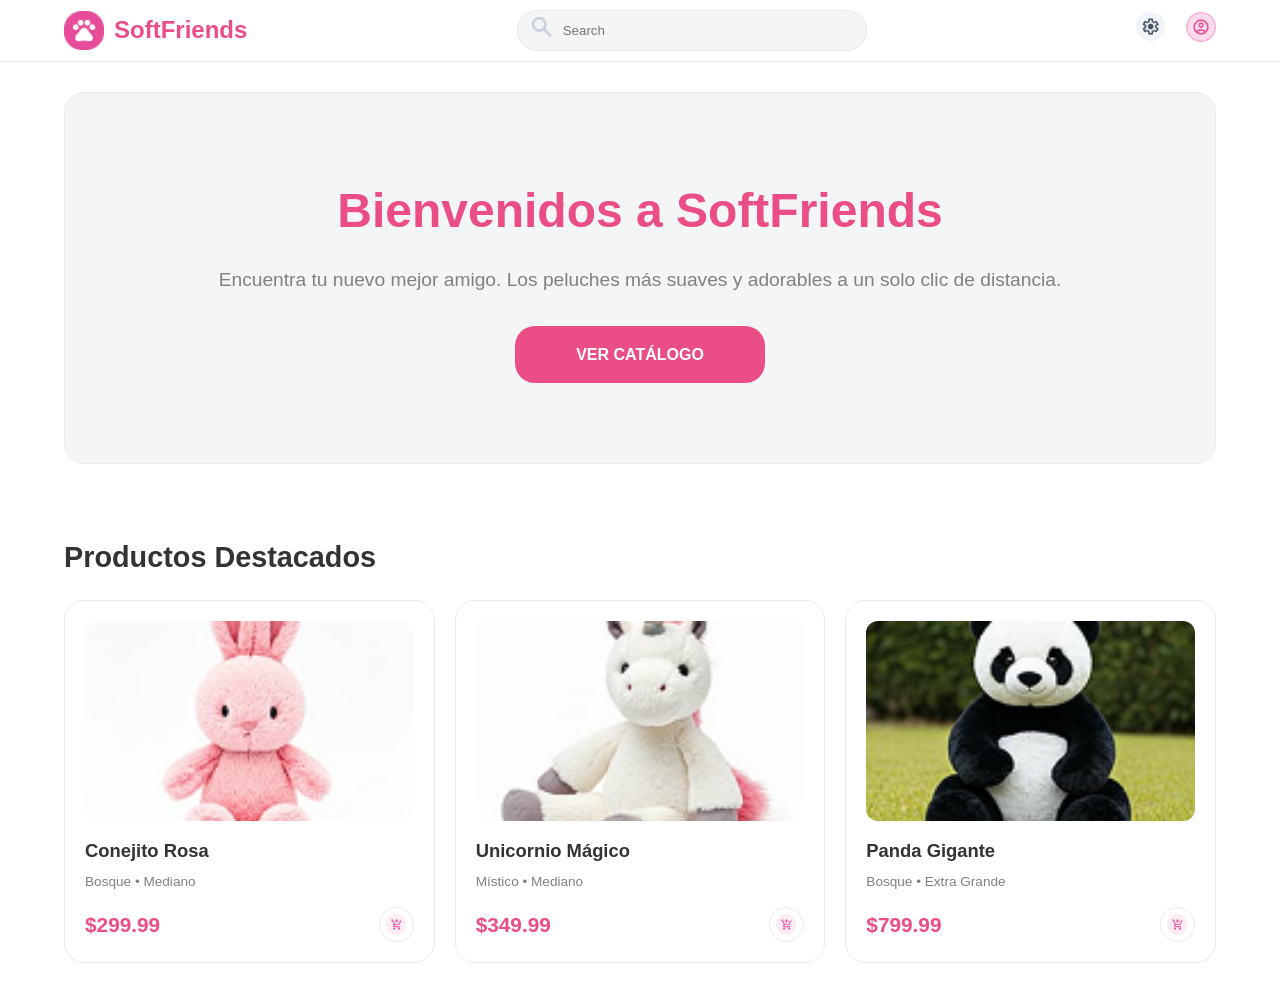
==== Presentacion/index.html @ 8cdd8f86 "index, registrarse y iniciar-sesion html ya los cree, falta ver que no falten cosas" ====
<!DOCTYPE html>
<html lang="es">

<head>
    <title>Inicio - SoftFriends</title>
    <meta charset="UTF-8">
    <meta name="viewport" content="width=device-width, initial-scale=1.0">
    <meta name="description" content="SoftFriends - Encuentra los mejores peluches">
    
    <link rel="stylesheet" type="text/css" href="styles/base.css" />
    <link rel="stylesheet" type="text/css" href="styles/components.css" />
    <link rel="stylesheet" type="text/css" href="styles/layout.css" />
</head>

<body>

    <nav>
        <a class="logo" href="./index.html">
            <img src="img/logo.png" alt="Logo SoftFriends">
            <span>SoftFriends</span>
        </a>

        <form name="form_busqueda" action="catalago.html" method="GET">
            <img src="img/iconoBuscar.png" alt="Icono de búsqueda" class="search-icon">
            <input id="txt_buscar" name="txt_buscar" type="text" placeholder="Search">
        </form>

        <ul>
            <li>
                <a href="#"><img src="img/configuracion.png" alt="Configuracion de la cuenta"></a>
            </li>
            <li>
                <a href="#"><img src="img/iconoUsuario.png" alt="Perfil de usuario"></a>
            </li>
        </ul>
    </nav>

    <div class="contenedor-principal">
        
        <main>
            
            <section class="hero">
                <h1>Bienvenidos a SoftFriends</h1>
                <p>Encuentra tu nuevo mejor amigo. Los peluches más suaves y adorables a un solo clic de distancia.</p>
                <a href="catalago.html" class="btn btn--primary btn-hero">
                    VER CATÁLOGO
                </a>
            </section>

            <section class="seccion-destacados">
                <h2>Productos Destacados</h2>
                <div class="productos">
                    
                    <article>
                        <figure>
                            <img src="img/conejoRosa.png" alt="Peluche de Conejito Rosa">
                        </figure>
                        <div class="info-producto">
                            <h3>Conejito Rosa</h3>
                            <p class="categoria">Bosque • Mediano</p>
                            <div class="precio-carrito">
                                <p class="precio">$299.99</p>
                                <button class="btn-agregar" aria-label="Agregar Conejito Rosa al carrito">
                                    <img src="img/IconoAgregarCarrito.png" alt="">
                                </button>
                            </div>
                        </div>
                    </article>

                    <article>
                        <figure>
                            <img src="img/unicornio.png" alt="Peluche de Unicornio Mágico">
                        </figure>
                        <div class="info-producto">
                            <h3>Unicornio Mágico</h3>
                            <p class="categoria">Místico • Mediano</p>
                            <div class="precio-carrito">
                                <p class="precio">$349.99</p>
                                <button class="btn-agregar" aria-label="Agregar Unicornio Mágico al carrito">
                                    <img src="img/IconoAgregarCarrito.png" alt="">
                                </button>
                            </div>
                        </div>
                    </article>

                    <article>
                        <figure>
                            <img src="img/panda.png" alt="Peluche de Panda Gigante">
                        </figure>
                        <div class="info-producto">
                            <h3>Panda Gigante</h3>
                            <p class="categoria">Bosque • Extra Grande</p>
                            <div class="precio-carrito">
                                <p class="precio">$799.99</p>
                                <button class="btn-agregar" aria-label="Agregar Panda Gigante al carrito">
                                    <img src="img/IconoAgregarCarrito.png" alt="">
                                </button>
                            </div>
                        </div>
                    </article>

                </div>
            </section>

        </main>
    </div>

</body>

</html>
---- Presentacion/styles/base.css ----
/*Pues es la base de la pagina y donde esta el root con colores para reutilizar*/
:root {
    --color-primario: #eb4e87;
    --color-fondo: #ffffff;
    --color-texto: #333333;
    --color-texto-secundario: gray;
    --color-borde: #eaeaea;
    --color-fondo-input: #f4f5f7;
    --fuente-principal: "Quicksand", sans-serif;
    --fuente-titulos: "Alan Sans", sans-serif;
}

/*para agarrar los colores y reutilizarse*/

* {
    box-sizing: border-box;
    margin: 0;
    padding: 0;
}

body {
    font-family: var(--fuente-principal);
    /*La fuente no la encontre, de momento puse esa*/
    line-height: 1.6;
    background-color: var(--color-fondo);
    color: var(--color-texto);
}

h1,
h2,
h3,
h4,
h5,
h6,
strong {
    font-family: var(--fuente-titulos);
}

.fondo-gris {
    background-color: #f7f8fa;
}
---- Presentacion/styles/components.css ----
/*Aqui es donde ya va el disenio de cada componente*/
.logo {
    display: flex;
    align-items: center;
    gap: 10px;
    text-decoration: none;
    font-weight: 700;
    font-size: 1.5rem;
    color: var(--color-primario);
}

.logo img {
    width: 40px;
    height: auto;
}

nav form {
    position: relative;
    display: flex;
    align-items: center;
    flex: 1;
    max-width: 350px;
    margin: 0 15px;
}

.search-icon {
    position: absolute;
    left: 15px;
    width: 20px;
    height: auto;
    opacity: 0.5;
}

nav input {
    width: 100%;
    padding: 12px 20px 12px 45px;
    border-radius: 20px;
    border: 1px solid var(--color-borde);
    background-color: var(--color-fondo-input);
    font-family: var(--fuente-principal);
}

nav input:focus {
    outline: none;
    box-shadow: 0 0 0 2px var(--color-borde);
}

nav ul {
    display: flex;
    align-items: center;
    gap: 20px;
    list-style: none;
}

nav ul img {
    width: 30px;
    height: auto;
    cursor: pointer;
}

/* --- MENU LATERAL --- */
.menu-lateral ul {
    display: flex;
    flex-direction: column;
    gap: 10px;
    padding: 0;
    list-style: none;
}

.menu-lateral li {
    display: flex;
    align-items: center;
    gap: 15px;
    padding: 12px 20px;
    border-radius: 25px;
    cursor: pointer;
}

.menu-lateral li.active {
    background-color: var(--color-primario);
}

.menu-lateral li img {
    width: 20px;
    height: auto;
}

.menu-lateral li.active img {
    filter: brightness(0) invert(1);
    /* Convierte el icono a blanco */
}

.menu-lateral a {
    text-decoration: none;
    font-weight: 600;
    color: var(--color-texto-secundario);
}

.menu-lateral li.active a {
    color: white;
}

/* --- CATEGORIAS --- */
.categorias ul {
    display: flex;
    gap: 15px;
    flex-wrap: nowrap;
    padding: 0;
    list-style: none;
    overflow-x: auto;
}

.categorias button {
    display: flex;
    align-items: center;
    gap: 8px;
    padding: 10px 24px;
    border: 1px solid var(--color-borde);
    background-color: white;
    border-radius: 25px;
    font-family: var(--fuente-principal);
    color: var(--color-texto-secundario);
    font-weight: 600;
    cursor: pointer;
    white-space: nowrap;
}

.categorias button img {
    width: 16px;
}

.categorias button.active {
    background-color: var(--color-primario);
    color: white;
    border: none;
}

/* --- TARJETAS DE PRODUCTOS --- */
.productos article {
    padding: 20px;
    border-radius: 20px;
    display: flex;
    flex-direction: column;
    border: 1px solid var(--color-borde);
    background-color: white;
}

.productos figure {
    width: 100%;
    margin: 0;
    background-color: #fcfcfc;
    border-radius: 12px;
    margin-bottom: 15px;
    overflow: hidden;
}

.productos figure img {
    width: 100%;
    height: 200px;
    object-fit: cover;
    object-position: center;
    display: block;
}

.info-producto {
    display: flex;
    flex-direction: column;
    width: 100%;
}

.productos h3 {
    font-size: 1.15rem;
    font-weight: 700;
    margin: 0 0 5px 0;
}

.productos p.categoria {
    font-size: 0.85rem;
    color: var(--color-texto-secundario);
    margin: 0 0 15px 0;
}

.precio-carrito {
    display: flex;
    justify-content: space-between;
    align-items: center;
    width: 100%;
}

.precio {
    font-size: 1.3rem;
    font-weight: 800;
    color: var(--color-primario);
    margin: 0;
}

.btn-agregar {
    width: 35px;
    height: 35px;
    border-radius: 50%;
    border: 1px solid var(--color-borde);
    background-color: transparent;
    display: flex;
    align-items: center;
    justify-content: center;
    cursor: pointer;
    padding: 6px;
}

.btn-agregar img {
    width: 100%;
    height: 100%;
    object-fit: contain;
}

/* --- CARRITO --- */
.carrito-contenedor {
    padding: 0;
}

.carrito header {
    display: flex;
    justify-content: space-between;
    align-items: center;
    flex-wrap: wrap;
    border-bottom: 1px solid var(--color-borde);
    padding-bottom: 15px;
}

.carrito h3 {
    font-size: 1.4rem;
    margin: 0;
}

.subtitulo-carrito {
    width: 100%;
    font-size: 0.85rem;
    color: var(--color-texto-secundario);
    margin: 5px 0 0 0;
}

.lista-carrito {
    display: flex;
    flex-direction: column;
    gap: 15px;
    margin-top: 20px;
}

.lista-carrito article {
    display: flex;
    align-items: center;
    justify-content: space-between;
    gap: 15px;
    padding: 10px;
    border-radius: 15px;
    background-color: var(--color-fondo);
    border: 1px solid var(--color-borde);
}

.lista-carrito img {
    width: 60px;
    height: 60px;
    object-fit: contain;
    border-radius: 8px;
    background-color: #fcfcfc;
}

.info-item-carrito {
    display: flex;
    flex-direction: column;
    flex-grow: 1;
}

.info-item-carrito strong {
    font-size: 0.9rem;
}

.info-item-carrito p {
    font-size: 0.9rem;
    color: var(--color-primario);
    font-weight: 700;
    margin: 0;
}

.controles-cantidad {
    display: flex;
    flex-direction: row;
    align-items: center;
    gap: 15px;
    background-color: var(--color-input);
    padding: 5px 12px;
    border-radius: 20px;
}

.controles-cantidad button {
    background: transparent;
    border: none;
    cursor: pointer;
    font-size: 1.2rem;
    color: var(--color-texto-secundario);
    display: flex;
    align-items: center;
    justify-content: center;
}

.controles-cantidad span {
    font-weight: 600;
    font-size: 0.9rem;
}

.carrito footer {
    display: flex;
    flex-direction: column;
    gap: 15px;
    margin-top: auto;
    padding-top: 20px;
}

.carrito footer div:first-child span:first-child {
    color: gray;
}

.fila-subtotal,
.fila-total {
    display: flex;
    justify-content: space-between;
    align-items: center;
}

.fila-subtotal span {
    color: var(--color-texto-secundario);
    font-weight: 600;
}

.fila-subtotal span:last-child {
    color: var(--color-texto);
}

.fila-total strong {
    font-size: 1.2rem;
}

.total-precio {
    color: var(--color-primario);
}

/* Componetes Pago */

.tarjeta-blanca,
.contenedor-articulos {
    background-color: #ffffff;
    border-radius: 20px;
    box-shadow: 0 4px 15px rgba(0, 0, 0, 0.03);
}

.tarjeta-blanca {
    padding: 25px;
}

.encabezado-carrito {
    display: flex;
    justify-content: space-between;
    align-items: center;
}

.encabezado-carrito h1 {
    font-size: 2.2rem;
    color: var(--color-texto);
}

.btn {
    display: inline-flex;
    align-items: center;
    justify-content: center;
    gap: 12px;
    padding: 16px 32px;
    border: none;
    border-radius: 20px;
    font-family: var(--fuente-principal);
    font-weight: 700;
    font-size: 1rem;
    text-transform: uppercase;
    cursor: pointer;
    transition:
        background-color 0.3s ease,
        transform 0.1s ease;
    width: 100%;
    box-sizing: border-box;
}

.btn--primary {
    background-color: var(--color-primario);
    color: #ffffff;
}

.btn-secondary {
    color: var(--color-primario);
    background: transparent;
    border: none;
    font-weight: 800;
    font-size: 0.85rem;
    cursor: pointer;
    text-transform: uppercase;
    font-family: var(--fuente-principal);
    padding: 0;
}

.btn--primary:hover {
    background-color: #d14175;
}

.btn:focus {
    outline: none;
    box-shadow: 0 0 0 3px rgba(235, 78, 135, 0.4);
}

.btn:active {
    transform: scale(0.98);
}

.btn img {
    width: 22px;
    height: auto;
    object-fit: contain;
}

.btn-agregar-mas {
    background-color: #fdecf2;
    color: var(--color-primario);
    border: none;
    padding: 10px 20px;
    border-radius: 20px;
    font-family: var(--fuente-principal);
    font-weight: 700;
    cursor: pointer;
}

.contenedor-articulos {
    overflow: hidden;
}

.encabezado-lista {
    background-color: #fff5f8;
    display: flex;
    justify-content: space-between;
    padding: 15px 25px;
    font-size: 0.85rem;
    font-weight: 700;
    color: var(--color-texto-secundario);
    text-transform: uppercase;
}

.encabezado-lista span:last-child {
    color: #f0a3c2;
}

.lista-articulos-vacia {
    padding: 50px 20px;
    text-align: center;
    color: var(--color-texto-secundario);
    font-weight: 600;
}

.metodo-pago h3,
.resumen-compra h3 {
    font-size: 1.2rem;
    margin: 0 0 20px 0;
}

.opciones-pago {
    display: flex;
    flex-direction: column;
    gap: 15px;
}

.opcion-pago {
    display: flex;
    align-items: center;
    gap: 15px;
    padding: 15px 20px;
    border: 1px solid var(--color-borde);
    border-radius: 15px;
    cursor: pointer;
    transition: all 0.2s ease;
}

.opcion-pago.seleccionada {
    border-color: var(--color-primario);
}

.radio-custom {
    width: 20px;
    height: 20px;
    border-radius: 50%;
    border: 2px solid var(--color-borde);
    display: flex;
    align-items: center;
    justify-content: center;
}

.opcion-pago.seleccionada .radio-custom {
    border-color: var(--color-primario);
}

.opcion-pago.seleccionada .radio-custom::after {
    content: "";
    width: 10px;
    height: 10px;
    background-color: var(--color-primario);
    border-radius: 50%;
}

.opcion-pago img {
    width: 20px;
    height: auto;
}

.opcion-pago span {
    font-weight: 600;
    flex: 1;
}

.icono-check {
    opacity: 0;
}

.opcion-pago.seleccionada .icono-check {
    opacity: 1;
}

/* Resumen de Compra */
.resumen-compra .fila {
    display: flex;
    justify-content: space-between;
    margin-bottom: 15px;
    color: var(--color-texto-secundario);
    font-weight: 600;
}

.resumen-compra .fila.descuento span:last-child {
    color: #ff6b6b;
}

.resumen-compra .fila-total {
    display: flex;
    justify-content: space-between;
    align-items: center;
    padding-top: 20px;
    margin-top: 10px;
    border-top: 2px dashed #f0e6eb;
    margin-bottom: 20px;
}

.resumen-compra .fila-total strong:first-child {
    font-size: 1.3rem;
}

.resumen-compra .fila-total .total-precio {
    font-size: 1.8rem;
    font-weight: 800;
}

/* index */
.hero {
    background-color: var(--color-fondo-input);
    border-radius: 20px;
    border: 1px solid var(--color-borde);
}

.hero h1 {
    font-size: 3rem;
    color: var(--color-primario);
}

.hero p {
    font-size: 1.2rem;
    color: var(--color-texto-secundario);
}

.btn-hero {
    text-decoration: none;
}

.seccion-destacados h2 {
    font-size: 1.8rem;
    color: var(--color-texto);
}

/* registro y iniciar sesion */
.tarjeta-auth {
    background-color: var(--color-fondo);
    padding: 40px;
    border-radius: 20px;
    box-shadow: 0 4px 15px rgba(0, 0, 0, 0.05);
    width: 100%;
    max-width: 400px;
    text-align: center;
}

.tarjeta-auth .logo {
    justify-content: center;
    margin-bottom: 30px;
    font-size: 2rem;
}

.tarjeta-auth .logo img {
    width: 50px;
}

.form-group {
    display: flex;
    flex-direction: column;
    text-align: left;
    margin-bottom: 20px;
}

.form-group label {
    font-weight: 600;
    margin-bottom: 8px;
    color: var(--color-texto);
    font-size: 0.9rem;
}

.form-control {
    padding: 12px 20px;
    border-radius: 15px;
    border: 1px solid var(--color-borde);
    background-color: var(--color-fondo-input);
    font-family: var(--fuente-principal);
    font-size: 1rem;
    color: var(--color-texto);
    transition: all 0.3s ease;
}

.form-control:focus {
    outline: none;
    border-color: var(--color-primario);
    box-shadow: 0 0 0 3px rgba(235, 78, 135, 0.2);
}

.auth-links {
    margin-top: 25px;
    display: flex;
    flex-direction: column;
    gap: 15px;
    font-size: 0.9rem;
    color: var(--color-texto-secundario);
}

.auth-links a {
    color: var(--color-primario);
    text-decoration: none;
    font-weight: 700;
    transition: color 0.2s ease;
}

.auth-links a:hover {
    color: #d14175;
    text-decoration: underline;
}

.btn-auth {
    margin-top: 15px;
}

/* Contrasenias */
.password-container {
    position: relative;
    display: flex;
    align-items: center;
    width: 100%;
}

.password-container .form-control {
    width: 100%;
    padding-right: 45px;
}

.btn-toggle-password {
    position: absolute;
    right: 10px;
    background: transparent;
    border: none;
    font-size: 1.2rem;
    cursor: pointer;
    color: var(--color-texto-secundario);
    padding: 5px;
    display: flex;
    align-items: center;
    justify-content: center;
    transition: transform 0.2s ease;
}

.btn-toggle-password:hover {
    transform: scale(1.1);
}
---- Presentacion/styles/layout.css ----
/*Aqui es donde va el acomodo en la pantalla y como los ordenamos*/
nav {
    display: flex;
    justify-content: space-between;
    align-items: center;
    padding: 10px 5%;
    position: sticky;
    top: 0;
    z-index: 1000;
    background-color: #ffffff;
    border-bottom: 1px solid var(--color-borde);
}

.contenedor-principal {
    display: flex;
    flex-direction: row;
    padding: 30px 5%;
    gap: 40px;
    max-width: 1400px;
    margin: 0 auto;
}

.menu-lateral {
    width: 200px;
    flex-shrink: 0;
    display: flex;
    flex-direction: column;
}

main {
    width: 100%;
    display: flex;
    flex-direction: column;
    gap: 30px;
}

.productos {
    display: grid;
    grid-template-columns: repeat(auto-fit, minmax(220px, 1fr));
    gap: 20px;
}

.carrito {
    width: 320px;
    flex-shrink: 0;
    display: flex;
    flex-direction: column;
}

/* PAGO */
.pago-layout {
    justify-content: center;
    gap: 40px;
    max-width: 1200px;
}

.seccion-carrito-detalle {
    flex: 1;
    display: flex;
    flex-direction: column;
    gap: 20px;
}

.seccion-pago-resumen {
    width: 380px;
    flex-shrink: 0;
    display: flex;
    flex-direction: column;
    gap: 20px;
}

/* index */
.hero {
    text-align: center;
    padding: 80px 20px;
    margin-bottom: 40px;
}

.hero h1 {
    margin-bottom: 15px;
}

.hero p {
    margin-bottom: 30px;
}

.btn-hero {
    max-width: 250px;
    margin: 0 auto;
}

.seccion-destacados h2 {
    margin-bottom: 20px;
}

/* registro y iniciar-sesion */
.auth-layout {
    min-height: 100vh;
    display: flex;
    align-items: center;
    justify-content: center;
    padding: 20px;
}

.form-row {
    display: flex;
    gap: 15px;
}

.form-row .form-group {
    flex: 1;
}

@media (max-width: 480px) {
    .form-row {
        flex-direction: column;
        gap: 0;
    }
}

@media (max-width: 768px) {
    nav {
        flex-wrap: wrap;
        gap: 15px;
    }

    nav form {
        order: 3;
        max-width: 100%;
        margin: 0;
    }

    .contenedor-principal {
        flex-direction: column;
        padding: 20px 5%;
    }

    .menu-lateral,
    .carrito,
    .seccion-pago-resumen {
        width: 100%;
    }
}
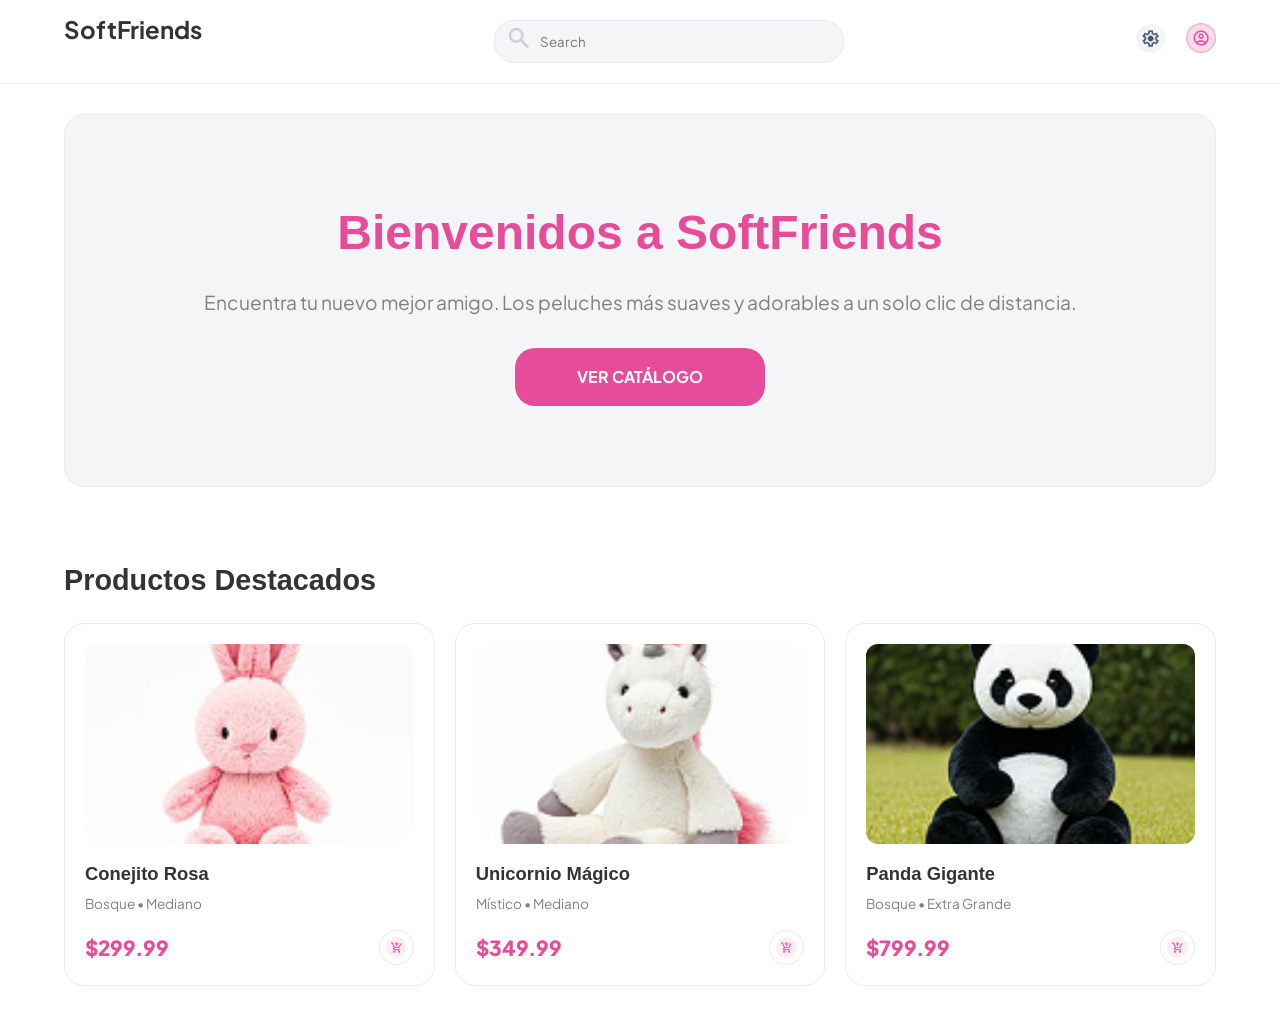
==== commit 526ed7e3: "iniciar sesion" ====
--- a/Presentacion/index.html
+++ b/Presentacion/index.html
@@ -16,7 +16,7 @@
 
     <nav>
         <a class="logo" href="./index.html">
-            <img src="img/logo.png" alt="Logo SoftFriends">
+            <!-- <img src="img/logo.png" alt="Logo SoftFriends"> -->
             <span>SoftFriends</span>
         </a>
 
--- a/Presentacion/styles/base.css
+++ b/Presentacion/styles/base.css
@@ -1,12 +1,15 @@
 /*Pues es la base de la pagina y donde esta el root con colores para reutilizar*/
+
+@import url('https://fonts.googleapis.com/css2?family=Plus+Jakarta+Sans:ital,wght@0,200..800;1,200..800&display=swap');
+
 :root {
-    --color-primario: #eb4e87;
+    --color-primario: #E64C99;
     --color-fondo: #ffffff;
     --color-texto: #333333;
     --color-texto-secundario: gray;
     --color-borde: #eaeaea;
     --color-fondo-input: #f4f5f7;
-    --fuente-principal: "Quicksand", sans-serif;
+    --fuente-principal: "Plus Jakarta Sans", sans-serif;
     --fuente-titulos: "Alan Sans", sans-serif;
 }
 
@@ -38,4 +41,5 @@
 
 .fondo-gris {
     background-color: #f7f8fa;
-}+}
+
--- a/Presentacion/styles/components.css
+++ b/Presentacion/styles/components.css
@@ -6,7 +6,7 @@
     text-decoration: none;
     font-weight: 700;
     font-size: 1.5rem;
-    color: var(--color-primario);
+    color: var(--color-texto);
 }
 
 .logo img {
@@ -379,7 +379,6 @@
     font-family: var(--fuente-principal);
     font-weight: 700;
     font-size: 1rem;
-    text-transform: uppercase;
     cursor: pointer;
     transition:
         background-color 0.3s ease,
@@ -693,4 +692,34 @@
 
 .btn-toggle-password:hover {
     transform: scale(1.1);
-}+}
+
+.seccionIzquierda h1{
+    color: var(--color-primario);
+}
+
+.seccionIzquierda p{
+    max-width: 350px;
+    text-align: center;
+}
+
+.textoIniciarSesion{
+    margin-bottom: 28px;
+    text-align: left;
+}
+
+.textoIniciarSesion h2{
+    font-size: 32px;
+    margin-bottom: 5px;
+}
+
+.lblPassword a{
+    color: var(--color-primario);
+    font-family: var(--fuente-titulos);
+    font-weight: 550;
+    font-size: 14px;
+
+}
+
+
+
--- a/Presentacion/styles/layout.css
+++ b/Presentacion/styles/layout.css
@@ -102,6 +102,66 @@
     padding: 20px;
 }
 
+.iniciarSesion{
+    display: flex;   
+    flex-direction: row;
+    min-height: 100vh;
+}
+
+.seccionIzquierda{
+    background-color: #FFF2FF ;
+    display: flex;   
+    flex-direction: column;
+    flex: 1;
+    justify-content: center;
+    align-items: center;
+}
+
+
+
+.seccionDerecha{
+    flex-direction: column;
+    align-items: center;
+    display: flex;   
+    flex: 1;
+    justify-content: center;
+    padding: 40px;
+    
+}
+
+.seccionIzquierda h1{
+    font-size: 40px;
+}
+
+.seccionIzquierda p{
+    font-size: 18px;
+}
+.seccionIzquierda img{
+    width: 55%;
+    border-radius: 10%;
+    margin: 40px;
+
+}
+
+.tarjetaIniciarSesion{
+    max-width: 450px;
+    width: 100%;
+}
+
+.logo{
+    margin-bottom: 25px;
+}
+
+.lblPassword{
+    display: flex;
+    justify-content: space-between;
+}
+
+
+
+
+
+
 .form-row {
     display: flex;
     gap: 15px;
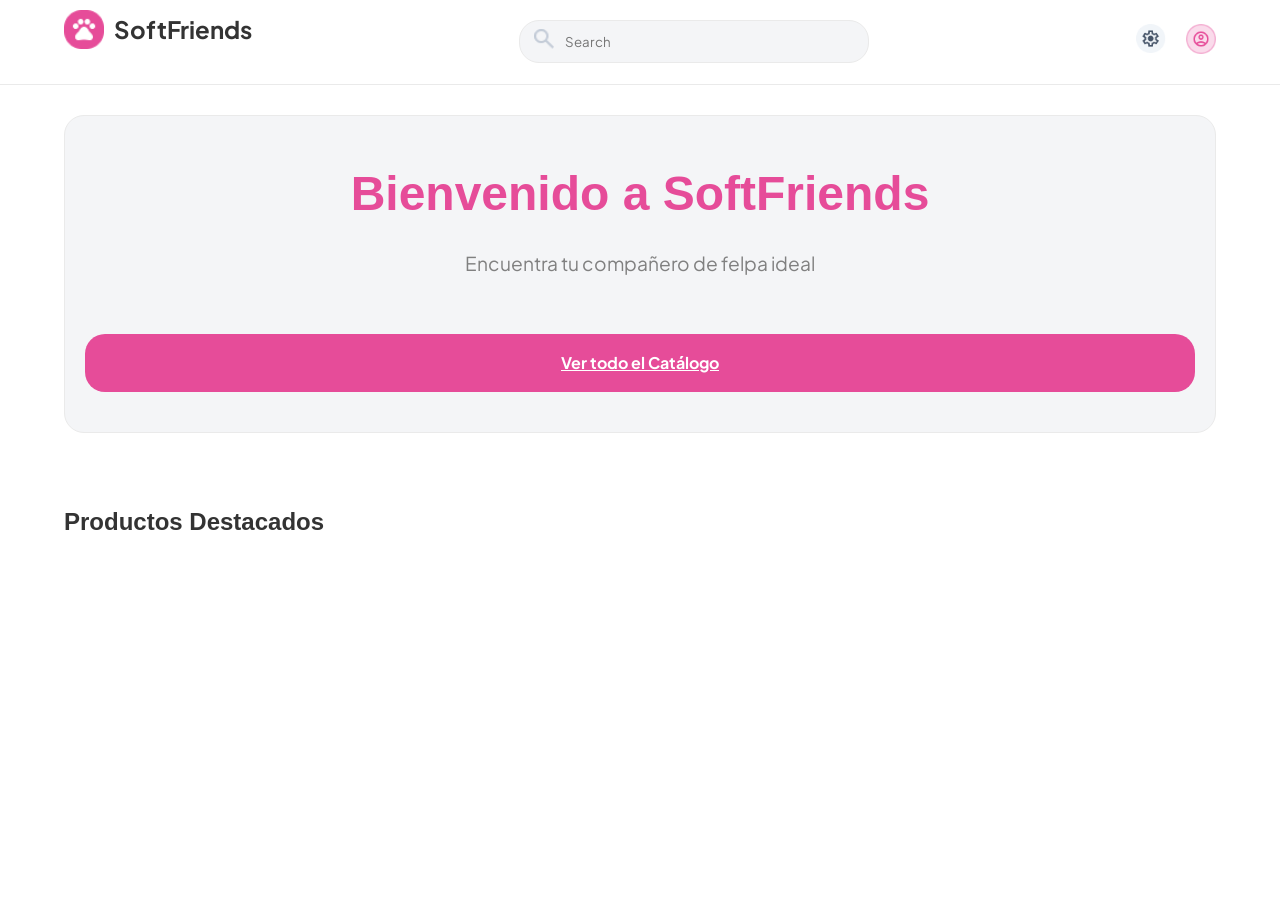
==== commit c3597310: "Archivos JS" ====
--- a/Presentacion/index.html
+++ b/Presentacion/index.html
@@ -6,7 +6,6 @@
     <meta charset="UTF-8">
     <meta name="viewport" content="width=device-width, initial-scale=1.0">
     <meta name="description" content="SoftFriends - Encuentra los mejores peluches">
-    
     <link rel="stylesheet" type="text/css" href="styles/base.css" />
     <link rel="stylesheet" type="text/css" href="styles/components.css" />
     <link rel="stylesheet" type="text/css" href="styles/layout.css" />
@@ -16,95 +15,45 @@
 
     <nav>
         <a class="logo" href="./index.html">
-            <!-- <img src="img/logo.png" alt="Logo SoftFriends"> -->
+            <img src="img/logo.png" alt="Logo SoftFriends">
             <span>SoftFriends</span>
         </a>
 
-        <form name="form_busqueda" action="catalago.html" method="GET">
+        <form id="form-busqueda-index">
             <img src="img/iconoBuscar.png" alt="Icono de búsqueda" class="search-icon">
-            <input id="txt_buscar" name="txt_buscar" type="text" placeholder="Search">
+            <input id="txt_buscar_index" name="txt_buscar" type="text" placeholder="Search">
         </form>
 
         <ul>
             <li>
                 <a href="#"><img src="img/configuracion.png" alt="Configuracion de la cuenta"></a>
             </li>
-            <li>
-                <a href="#"><img src="img/iconoUsuario.png" alt="Perfil de usuario"></a>
+            <li id="menu-usuario">
+                <a href="iniciar-sesion.html" id="link-login"><img src="img/iconoUsuario.png" alt="Perfil de usuario"></a>
             </li>
         </ul>
     </nav>
 
     <div class="contenedor-principal">
-        
-        <main>
+        <main style="width: 100%;">
             
-            <section class="hero">
-                <h1>Bienvenidos a SoftFriends</h1>
-                <p>Encuentra tu nuevo mejor amigo. Los peluches más suaves y adorables a un solo clic de distancia.</p>
-                <a href="catalago.html" class="btn btn--primary btn-hero">
-                    VER CATÁLOGO
-                </a>
+            <section class="hero" style="text-align: center; padding: 40px 20px;">
+                <h1>Bienvenido a SoftFriends</h1>
+                <p>Encuentra tu compañero de felpa ideal</p>
+                <br>
+                <a href="catalago.html" class="btn btn--primary">Ver todo el Catálogo</a>
             </section>
 
-            <section class="seccion-destacados">
-                <h2>Productos Destacados</h2>
-                <div class="productos">
-                    
-                    <article>
-                        <figure>
-                            <img src="img/conejoRosa.png" alt="Peluche de Conejito Rosa">
-                        </figure>
-                        <div class="info-producto">
-                            <h3>Conejito Rosa</h3>
-                            <p class="categoria">Bosque • Mediano</p>
-                            <div class="precio-carrito">
-                                <p class="precio">$299.99</p>
-                                <button class="btn-agregar" aria-label="Agregar Conejito Rosa al carrito">
-                                    <img src="img/IconoAgregarCarrito.png" alt="">
-                                </button>
-                            </div>
-                        </div>
-                    </article>
-
-                    <article>
-                        <figure>
-                            <img src="img/unicornio.png" alt="Peluche de Unicornio Mágico">
-                        </figure>
-                        <div class="info-producto">
-                            <h3>Unicornio Mágico</h3>
-                            <p class="categoria">Místico • Mediano</p>
-                            <div class="precio-carrito">
-                                <p class="precio">$349.99</p>
-                                <button class="btn-agregar" aria-label="Agregar Unicornio Mágico al carrito">
-                                    <img src="img/IconoAgregarCarrito.png" alt="">
-                                </button>
-                            </div>
-                        </div>
-                    </article>
-
-                    <article>
-                        <figure>
-                            <img src="img/panda.png" alt="Peluche de Panda Gigante">
-                        </figure>
-                        <div class="info-producto">
-                            <h3>Panda Gigante</h3>
-                            <p class="categoria">Bosque • Extra Grande</p>
-                            <div class="precio-carrito">
-                                <p class="precio">$799.99</p>
-                                <button class="btn-agregar" aria-label="Agregar Panda Gigante al carrito">
-                                    <img src="img/IconoAgregarCarrito.png" alt="">
-                                </button>
-                            </div>
-                        </div>
-                    </article>
-
-                </div>
+            <section class="productos-destacados">
+                <h2 style="margin-bottom: 20px;">Productos Destacados</h2>
+                <div class="productos" id="contenedor-destacados">
+                    </div>
             </section>
 
         </main>
     </div>
 
+    <script type="module" src="js/app/index.js"></script>
 </body>
 
 </html>
